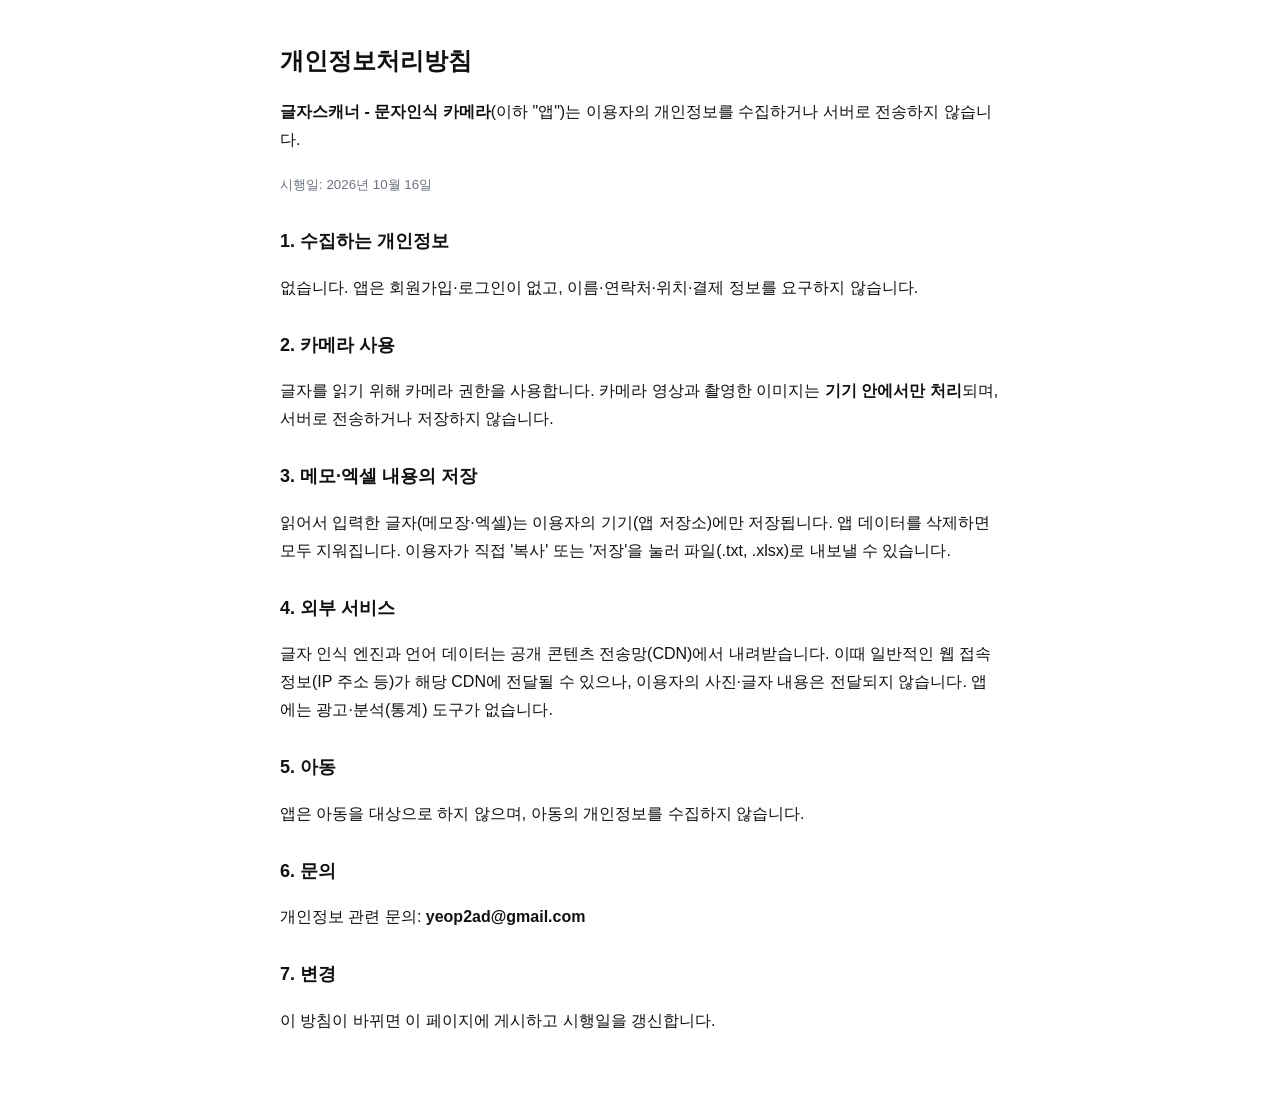
==== privacy.html @ f1836a57 "개인정보처리방침 게시(스토어 등록용), 민감 파일 제외 설정 Co-Authored-By: Claude Sonnet 5.5 <noreply@anthropic.com>" ====
<!doctype html>
<html lang="ko">
<head>
<meta charset="utf-8">
<meta name="viewport" content="width=device-width, initial-scale=1">
<title>개인정보처리방침 - 글자스캐너</title>
<style>body{font-family:-apple-system,"Malgun Gothic",sans-serif;max-width:720px;margin:0 auto;padding:24px 18px 60px;line-height:1.75;color:#111}h1{font-size:24px}h2{font-size:18px;margin-top:28px}small{color:#6b7280}li{margin:4px 0}</style>
</head>
<body>
<h1>개인정보처리방침</h1>
<p><b>글자스캐너 - 문자인식 카메라</b>(이하 "앱")는 이용자의 개인정보를 수집하거나 서버로 전송하지 않습니다.</p>
<small>시행일: 2026년 10월 16일</small>

<h2>1. 수집하는 개인정보</h2>
<p>없습니다. 앱은 회원가입·로그인이 없고, 이름·연락처·위치·결제 정보를 요구하지 않습니다.</p>

<h2>2. 카메라 사용</h2>
<p>글자를 읽기 위해 카메라 권한을 사용합니다. 카메라 영상과 촬영한 이미지는 <b>기기 안에서만 처리</b>되며, 서버로 전송하거나 저장하지 않습니다.</p>

<h2>3. 메모·엑셀 내용의 저장</h2>
<p>읽어서 입력한 글자(메모장·엑셀)는 이용자의 기기(앱 저장소)에만 저장됩니다. 앱 데이터를 삭제하면 모두 지워집니다. 이용자가 직접 '복사' 또는 '저장'을 눌러 파일(.txt, .xlsx)로 내보낼 수 있습니다.</p>

<h2>4. 외부 서비스</h2>
<p>글자 인식 엔진과 언어 데이터는 공개 콘텐츠 전송망(CDN)에서 내려받습니다. 이때 일반적인 웹 접속 정보(IP 주소 등)가 해당 CDN에 전달될 수 있으나, 이용자의 사진·글자 내용은 전달되지 않습니다. 앱에는 광고·분석(통계) 도구가 없습니다.</p>

<h2>5. 아동</h2>
<p>앱은 아동을 대상으로 하지 않으며, 아동의 개인정보를 수집하지 않습니다.</p>

<h2>6. 문의</h2>
<p>개인정보 관련 문의: <b>yeop2ad@gmail.com</b></p>

<h2>7. 변경</h2>
<p>이 방침이 바뀌면 이 페이지에 게시하고 시행일을 갱신합니다.</p>
</body>
</html>
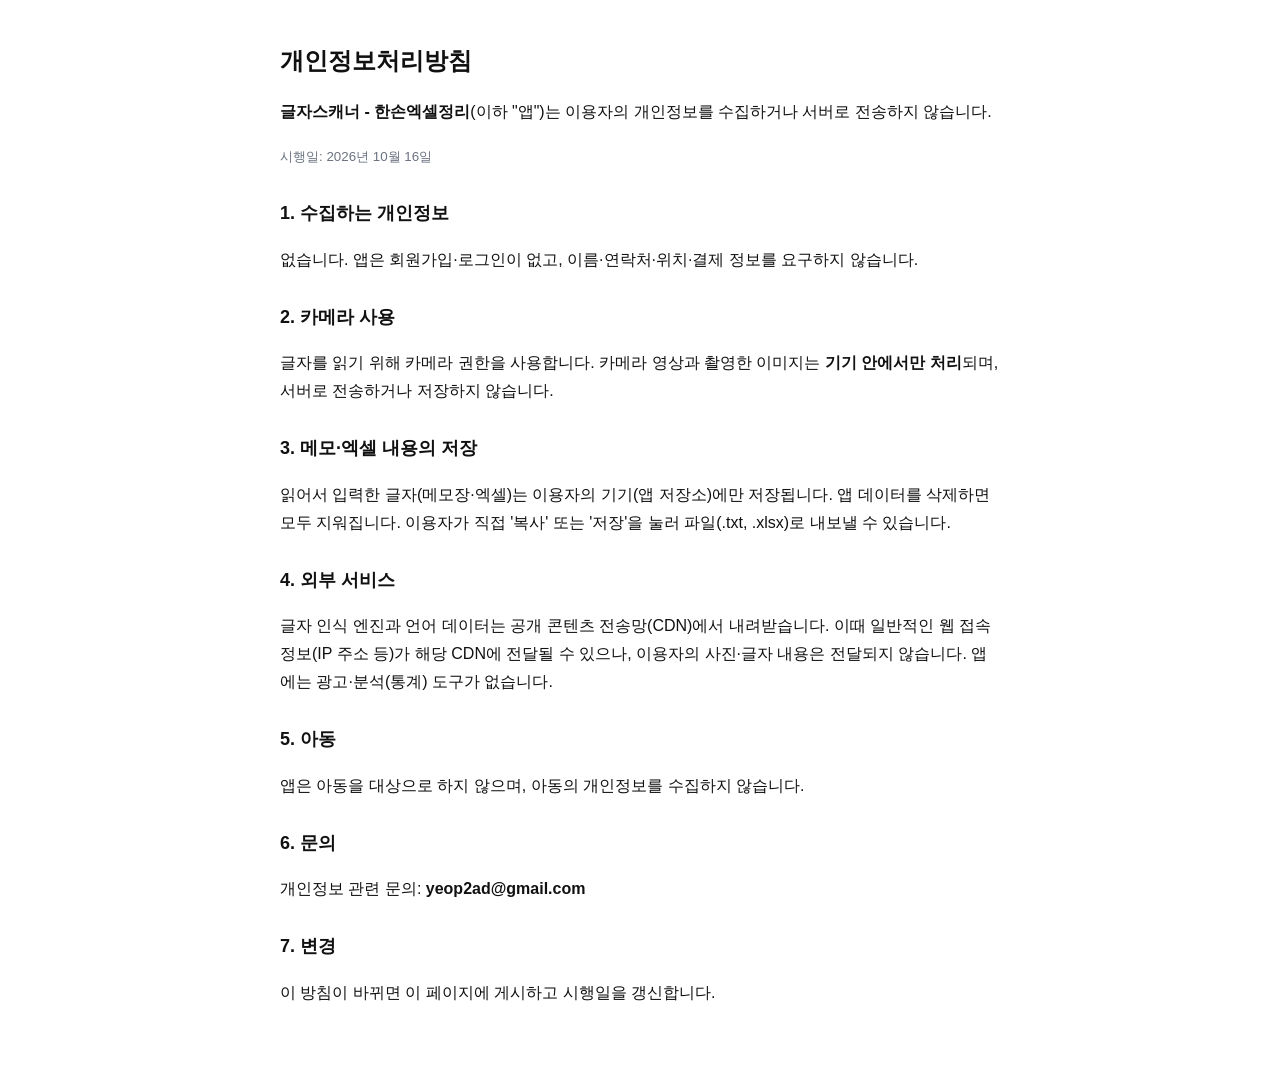
==== commit 03410cbd: "앱 이름 글자스캐너 - 한손엑셀정리로 변경 Co-Authored-By: Claude Sonnet 5.5 <noreply@anthropic.com>" ====
--- a/privacy.html
+++ b/privacy.html
@@ -8,7 +8,7 @@
 </head>
 <body>
 <h1>개인정보처리방침</h1>
-<p><b>글자스캐너 - 문자인식 카메라</b>(이하 "앱")는 이용자의 개인정보를 수집하거나 서버로 전송하지 않습니다.</p>
+<p><b>글자스캐너 - 한손엑셀정리</b>(이하 "앱")는 이용자의 개인정보를 수집하거나 서버로 전송하지 않습니다.</p>
 <small>시행일: 2026년 10월 16일</small>
 
 <h2>1. 수집하는 개인정보</h2>
